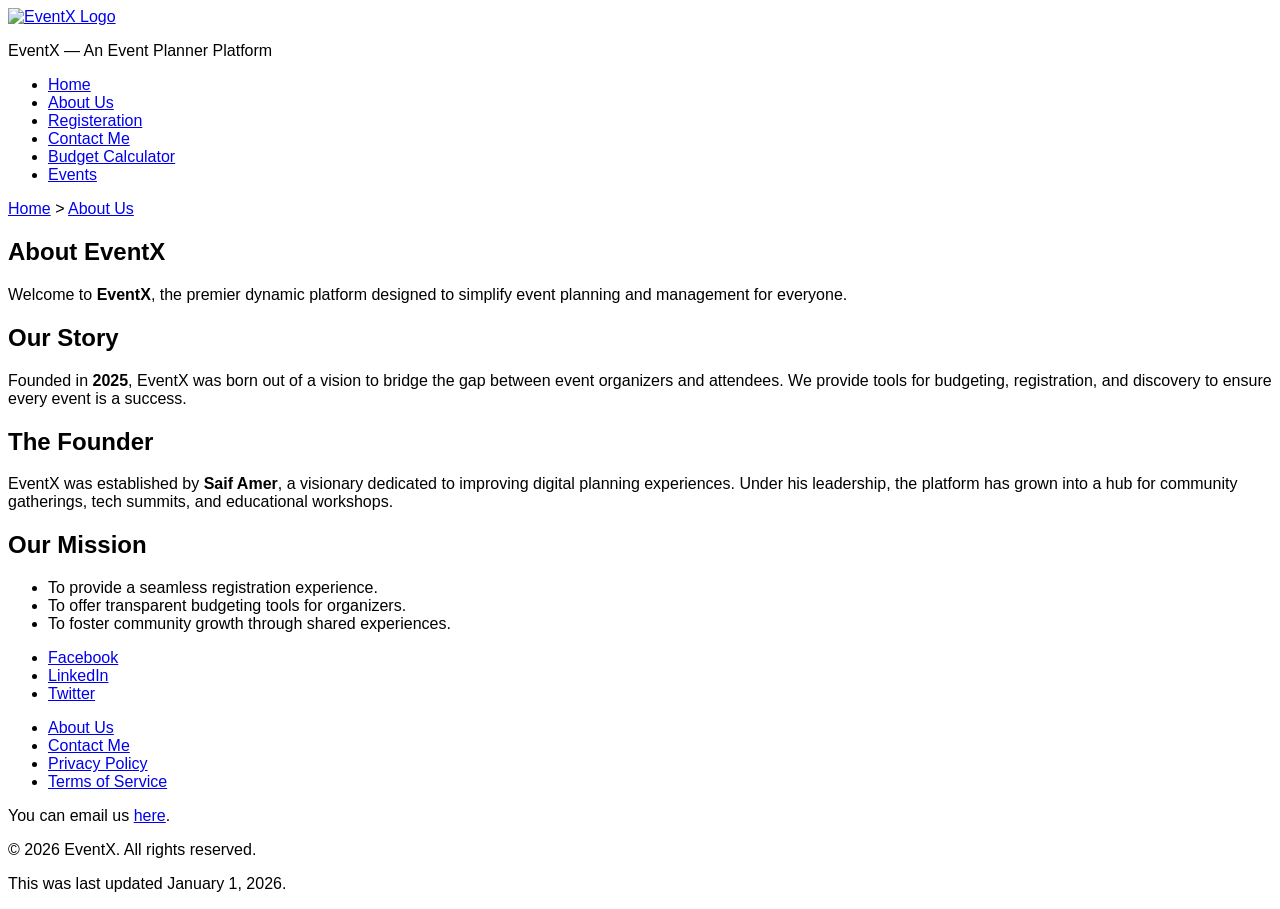
==== G11_CSE211_FinalProject/Part2_Website_Project/pages/about.html @ 2f941834 "Initial commit for about us" ====
<!DOCTYPE html>
<html lang="en">
<head>
    <meta charset="UTF-8">
    <meta name="viewport" content="width=device-width, initial-scale=1.0">
    <link rel="stylesheet" href="./css/general.css">
    <link rel="stylesheet" href="./css/about.css">
    <title>About Us - EventX</title>
</head>
<body style="font-family: Arial, Helvetica, sans-serif;">
    <header id="top-main">
        <a id="logo" href="../index.html"><img src="./images/logo.jpg" alt="EventX Logo" width="100" height="100"></a>
        <p id="top-text-header">EventX &mdash; An Event Planner Platform</p>

        <nav id="main-navigation" aria-label="Main Navigation">
            <ul>
                <li><a href="../index.html">Home</a></li>
                <li><a href="./about.html" id="selected">About Us</a></li>
                <li><a href="./registration.html">Registeration</a></li>
                <li><a href="./contact.html">Contact Me</a></li>
                <li><a href="./calculator.html">Budget Calculator</a></li>
                <li><a href="./events.html">Events</a></li>
            </ul>
        </nav>
        <nav aria-label="breadcrumb" class="breadcrumb">
                <a href="../index.html">Home</a> &gt; <a href="#">About Us</a>
    </nav>
    </header>
    
    <main>
        
        <section id="about-intro">
            <h1>About EventX</h1>
            <p>Welcome to <strong>EventX</strong>, the premier dynamic platform designed to simplify event planning and management for everyone.</p>
        </section>

        <section id="our-story">
            <h2>Our Story</h2>
            <p>Founded in <strong>2025</strong>, EventX was born out of a vision to bridge the gap between event organizers and attendees. We provide tools for budgeting, registration, and discovery to ensure every event is a success.</p>
        </section>

        <section id="founder">
            <h2>The Founder</h2>
            <p>EventX was established by <strong>Saif Amer</strong>, a visionary dedicated to improving digital planning experiences. Under his leadership, the platform has grown into a hub for community gatherings, tech summits, and educational workshops.</p>
        </section>

        <section id="mission">
            <h2>Our Mission</h2>
            <ul>
                <li>To provide a seamless registration experience.</li>
                <li>To offer transparent budgeting tools for organizers.</li>
                <li>To foster community growth through shared experiences.</li>
            </ul>
        </section>
    </main>

    <footer id="footer-section">
        <div class="footer-class">
            <div id="footer-links">
                <ul>
                    <li hidden>Social Links</li>

                    <li><a href="#" target="_blank" rel="noopener">Facebook</a></li>
                    <li><a href="#" target="_blank" rel="noopener">LinkedIn</a></li>
                    <li><a href="#" target="_blank" rel="noopener">Twitter</a></li>
                </ul>
                <ul>
                    <li><a href="#">About Us</a></li>
                    <li><a href="./contact.html">Contact Me</a></li>
                    <li><a href="#">Privacy Policy</a></li>
                    <li><a href="#">Terms of Service</a></li>
                </ul>
            </div>
            <div>
                <p>You can email us <a href="mailto:sherif6931@github.com">here</a>.</p>
            </div>
            <div>
                <p>&copy; 2026 EventX. All rights reserved.</p>
                <p>This was last updated <time datetime="2026-1-04">January 1, 2026</time>.</p>
            </div>
        </div>
    </footer>
</body>
</html>
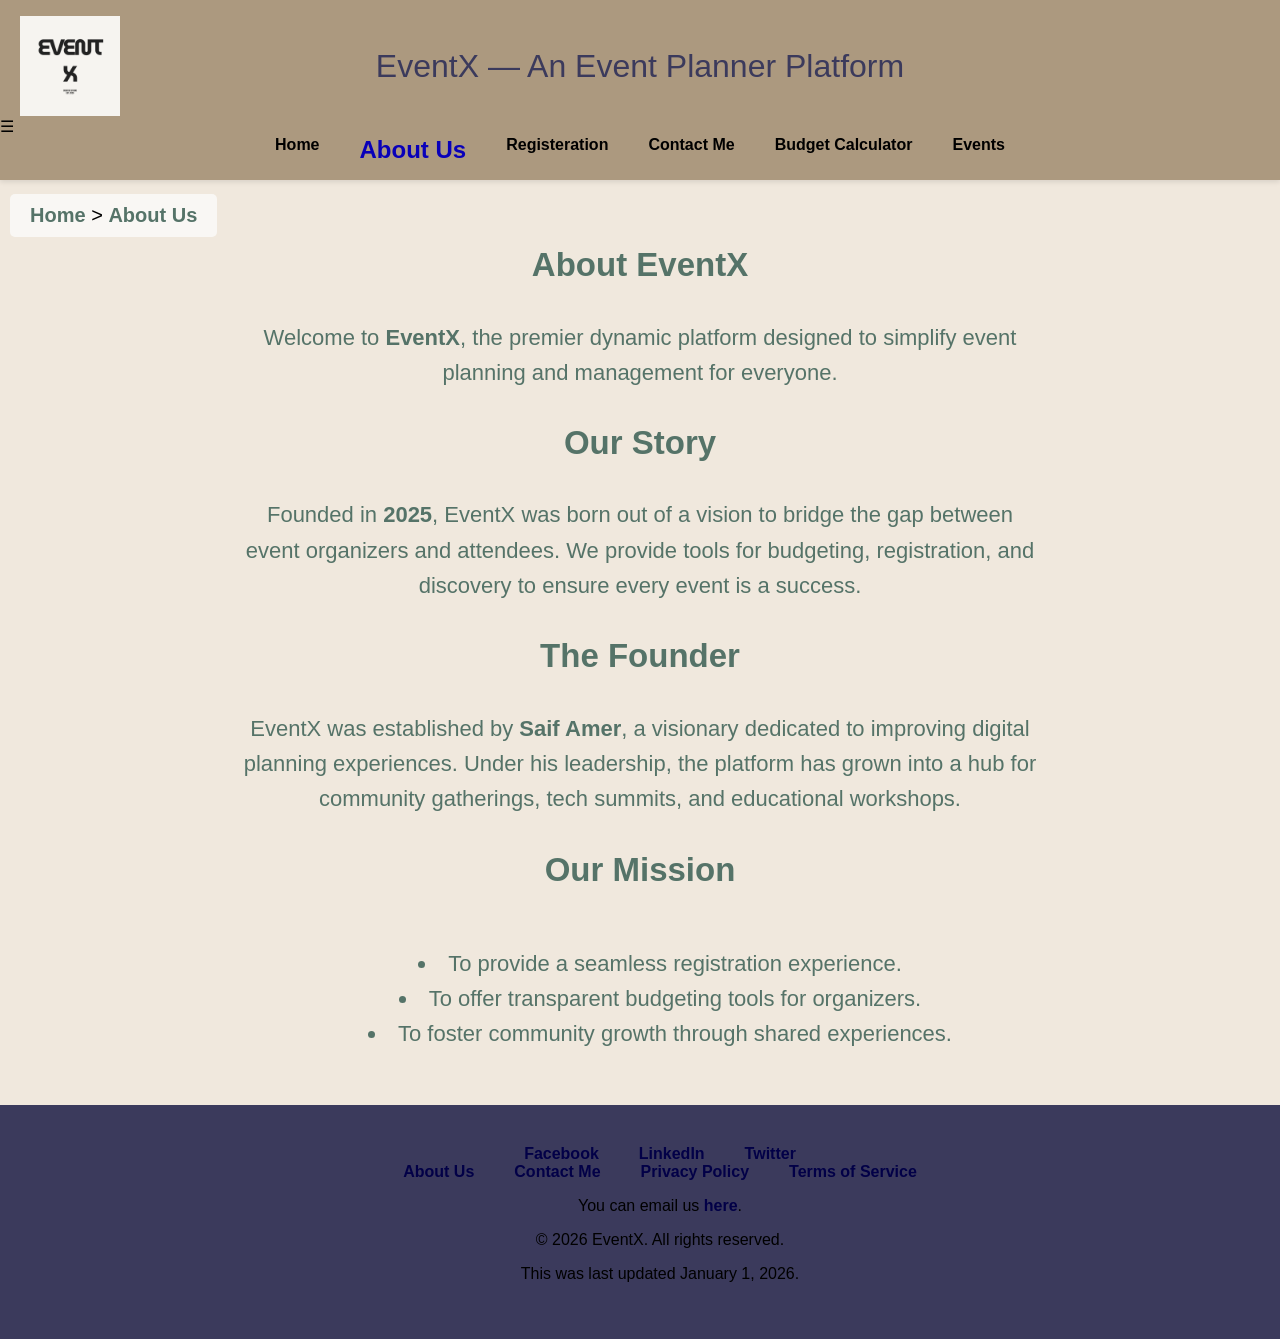
==== commit 1e6b6ead: "Added button for nav" ====
--- a/G11_CSE211_FinalProject/Part2_Website_Project/pages/about.html
+++ b/G11_CSE211_FinalProject/Part2_Website_Project/pages/about.html
@@ -13,6 +13,8 @@
         <p id="top-text-header">EventX &mdash; An Event Planner Platform</p>
 
         <nav id="main-navigation" aria-label="Main Navigation">
+            <input type="checkbox" id="menu-toggle" style="display: none;">
+    <label for="menu-toggle" class="menu-icon">&#9776;</label>
             <ul>
                 <li><a href="../index.html">Home</a></li>
                 <li><a href="./about.html" id="selected">About Us</a></li>
--- a/G11_CSE211_FinalProject/Part2_Website_Project/pages/css/general.css
+++ b/G11_CSE211_FinalProject/Part2_Website_Project/pages/css/general.css
@@ -0,0 +1,294 @@
+/*
+ID & Name: 223105417 & Saif Amer
+Course: CSE211 Web Programming
+Assignment: Course Project
+Date: 5 January 2026
+Description: This CSS file handles the styling for the sticky header and main navigation and footer, and all base colors.
+*/
+
+
+/*THIS IS FOR MOBILE FIX*/
+
+@media (max-width: 768px) {
+    /* 1. Hide the Logo */
+    #logo {
+        display: none !important;
+    }
+
+    /* 2. Fix the Header & Background */
+    #top-main {
+        width: 100% !important;
+        position: relative; /* Change from sticky/absolute to relative for better flow */
+        display: flex;
+        flex-direction: column;
+        align-items: center;
+        padding: 20px 0;
+    }
+
+    #top-text-header {
+        width: 100%;
+        font-size: 20px;
+        text-align: center;
+        margin-bottom: 15px;
+    }
+
+    /* 3. Force Navigation to stack and center */
+    #main-navigation ul {
+        display: flex;
+        flex-direction: column;
+        align-items: center;
+        width: 100%;
+        padding: 0;
+    }
+
+    #main-navigation li {
+        margin: 8px 0;
+    }
+
+    /* 4. Fix the Footer (The blue box) */
+    footer {
+        width: 100% !important;
+        position: relative;
+        left: 0 !important;
+        display: flex;
+        flex-direction: column;
+        align-items: center;
+        padding: 40px 0;
+    }
+
+    #footer-section ul {
+        flex-direction: column;
+        align-items: center;
+        gap: 10px;
+        padding: 0;
+    }
+
+    /* 5. Fix those Ticket/Event Cards and Forms */
+    .event-card, 
+    div[style*="border"], 
+    section {
+        width: 95% !important; /* Forces them to stay inside the phone screen */
+        max-width: none !important;
+        margin-left: auto !important;
+        margin-right: auto !important;
+        box-sizing: border-box;
+    }
+}
+
+@media (max-width: 768px) {
+    /* 1. Reset Body to allow full width */
+    body {
+        margin: 0;
+        padding: 0;
+        width: 100%;
+        overflow-x: hidden; /* Prevents side-scrolling */
+    }
+
+    /* 2. Force Header to span 100% of the viewport */
+    #top-main {
+        width: 100vw !important; /* vw = viewport width (100% of screen) */
+        left: 0;
+        margin: 0;
+        box-sizing: border-box;
+        display: flex;
+        flex-direction: column;
+        align-items: center;
+    }
+
+    /* 3. Force Footer to span 100% of the viewport */
+    footer {
+        width: 100vw !important;
+        position: relative;
+        left: 0;
+        margin: 0;
+        padding: 40px 0;
+        display: flex;
+        flex-direction: column;
+        align-items: center;
+    }
+
+    /* 4. Fix content containers that are pushing the page wide */
+    .event-card, 
+    #footer-section,
+    section {
+        width: 90% !important; /* Keep content slightly smaller than screen */
+        max-width: 100%;
+        margin-left: auto;
+        margin-right: auto;
+    }
+}
+
+/*THIS IS MOBILE BREADCRUMBS*/
+
+@media (max-width: 768px) {
+    .breadcrumb {
+        /* 1. Reset positioning so it stays in the flow */
+        position: relative !important; 
+        
+        /* 2. Clear out the desktop absolute coordinates */
+        left: 0 !important;
+        top: 0 !important;
+        
+        /* 3. Center it and give it some breathing room */
+        display: block;
+        width: fit-content;
+        margin: 20px auto !important; 
+        text-align: center;
+        
+        /* 4. Adjust size for mobile screens */
+        font-size: 16px;
+        padding: 8px 15px;
+    }
+
+    /* Ensure the header isn't hiding the breadcrumb */
+    #top-main {
+        position: relative;
+        display: flex;
+        flex-direction: column;
+    }
+}
+
+body {
+    min-height: 100vh;
+    background-color: #f0e8dd;
+    display: flex;
+    flex-direction: column;
+    margin: 0; /* Ensures the sticky header touches the very top */
+}
+
+#top-main {
+    position: -webkit-sticky;   
+    position: sticky;
+    top: 0;
+    z-index: 1000; 
+    background-color: #AC997F; 
+    padding: 1rem 0;
+    box-shadow: 0 2px 5px rgba(0,0,0,0.1); /* Adds depth when scrolling */
+}
+
+/* Changed from grid to flex to meet project requirements */
+#main-navigation ul {
+    display: flex; 
+    justify-content: center; /* Properly centers the links */
+    list-style: none;
+    margin: 0;
+    padding: 0;
+}
+
+#main-navigation li {
+    margin: 0 20px;
+}
+
+#main-navigation a {
+    color: rgb(0, 0, 0);
+    text-decoration: none;
+    font-weight: bold;
+    transition: transform 0.3s ease, color 0.3s ease; 
+    display: inline-block;
+}
+
+#main-navigation a:hover {
+    color: #7C7B8E;
+    transform: translateY(-3px); 
+}
+
+#top-text-header {
+    text-align: center;
+    font-size: 32px;
+    color: #3b3a5c;
+    font-family:Verdana, Geneva, Tahoma, sans-serif
+}
+
+#logo {
+    position: absolute;
+    bottom: auto;
+    margin-left: 20px;
+
+}
+
+
+footer{
+
+    background-color: #3b3a5c;
+    width: 100%;
+    text-align: center;
+    padding: 40px 20px;
+    width: 100%;
+    left: 0%;
+    bottom: 0%;
+    margin-top: auto;
+
+}
+
+footer {
+    width: 100vw !important; /* Forces it to be exactly 100% of the viewport width */
+    margin-left: 0 !important;
+    margin-right: 0 !important;
+    left: 0 !important;
+}       
+
+
+
+#footer-section ul {
+    display: flex; 
+    justify-content: center; /* Properly centers the links */
+    list-style: none;
+    margin: 0;
+    padding: 0;
+}
+
+#footer-section li {
+    margin: 0 20px;
+}
+
+#footer-section a:hover {
+    color: #5E5D78;
+    transform: translateY(-3px); 
+}
+#footer-section a {
+    color: #020047;
+    text-decoration: none;
+    font-weight: bold;
+    transition: transform 0.3s ease, color 0.3s ease; 
+    display: inline-block;
+}
+
+
+
+
+.event-card {
+    display: flex;
+    background: #CCBFAC;
+    margin-bottom: 20px;
+    border-radius: 10px;
+    overflow: hidden;
+    transition: transform 0.3s ease; 
+    border: 1px solid #CCBFAC;
+}
+
+.event-card:hover {
+    transform: scale(1.02); 
+}
+
+.breadcrumb {
+    position: absolute;
+    left: auto;
+    padding: 10px 20px;
+    margin: 30px 10px;
+    font-family: Arial, sans-serif;
+    font-size: 20px;
+    background-color: #f9f7f4; 
+    border-radius: 5px;
+}
+
+.breadcrumb a {
+    color: #557368; 
+    text-decoration: none;
+    font-weight: bold;
+    transition: color 0.3s ease;
+}
+
+.breadcrumb a:hover {
+    color: #1a2a6c; 
+    text-decoration: underline;
+}
--- a/G11_CSE211_FinalProject/Part2_Website_Project/pages/css/about.css
+++ b/G11_CSE211_FinalProject/Part2_Website_Project/pages/css/about.css
@@ -0,0 +1,30 @@
+/* ID & Name: 223105417 & Saif Amer
+Course: CSE211 Web Programming
+Assignment: Course Project
+Date: 5th January 2026
+Description: This CSS file handles the styling for the about page.
+*/
+
+
+main {
+    font-size: 22px;
+    text-align: center;
+    max-width: 800px;
+    margin: 2rem auto;
+    font-family: Arial, Helvetica, sans-serif;
+    line-height: 1.6;
+    color: #557368;
+}
+
+main ul {
+    text-align: center;
+    display: inline-block;
+    list-style-position: inside;
+}
+
+
+#main-navigation a#selected {
+    color: #0900b9;
+        font-size: 24px;
+
+}
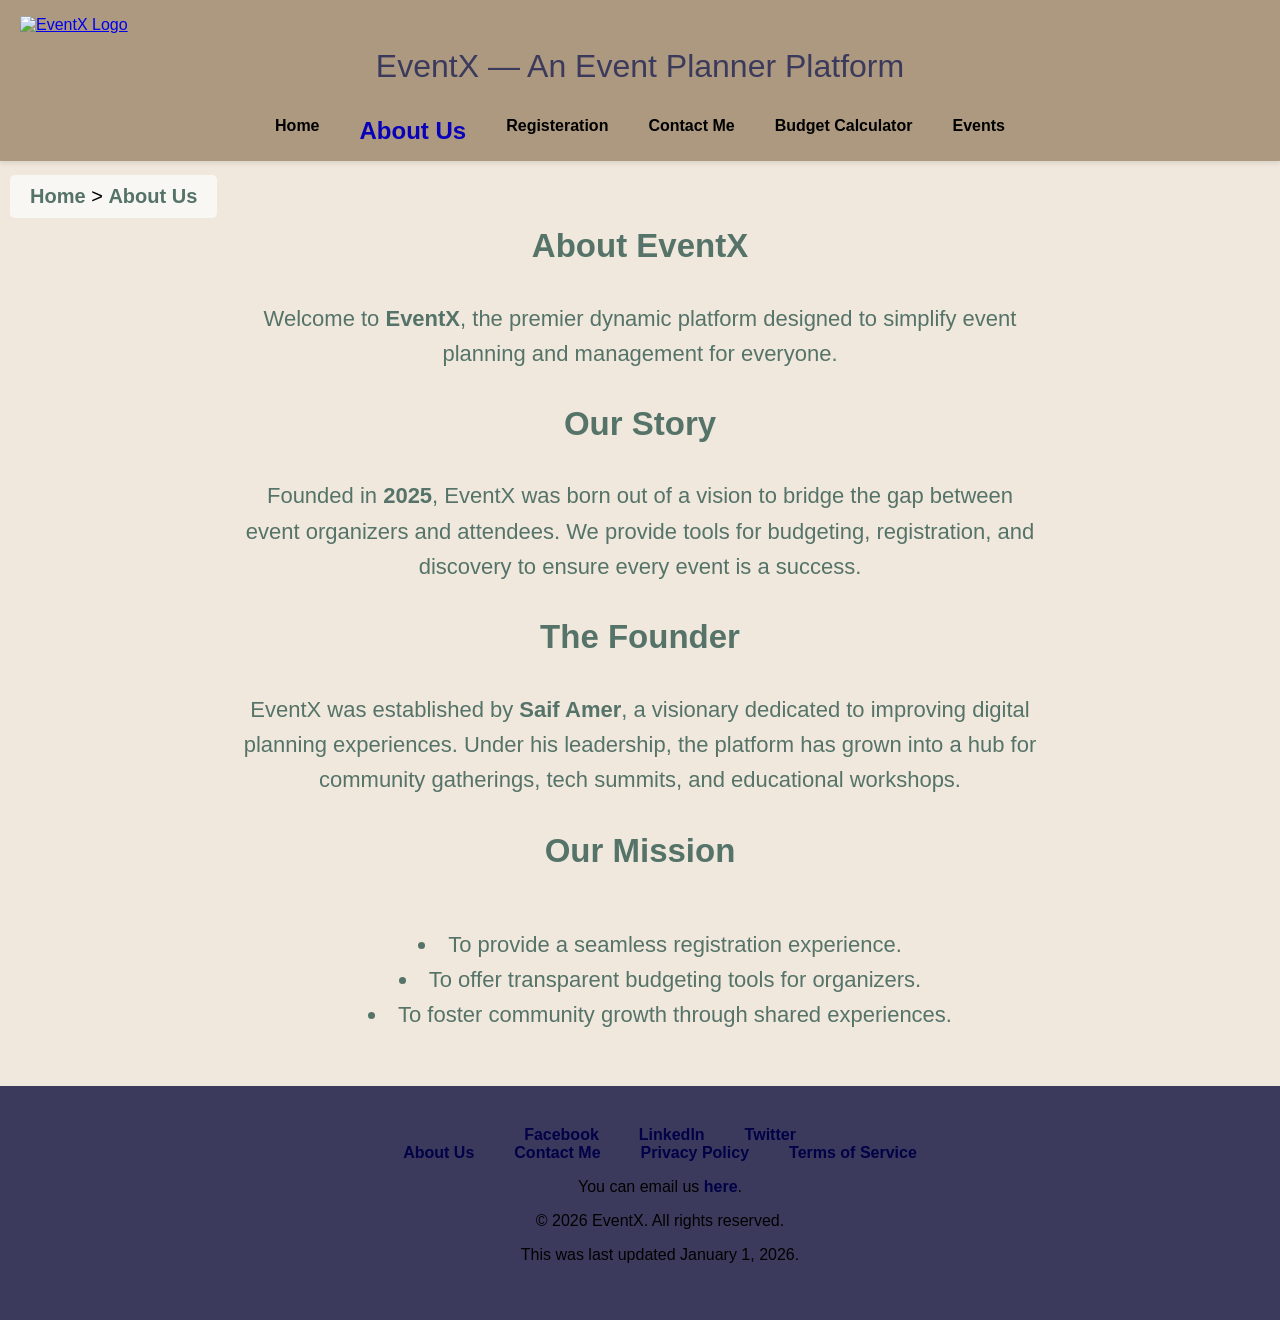
==== commit bab6afa1: "added <base> to fix root issue" ====
--- a/G11_CSE211_FinalProject/Part2_Website_Project/pages/about.html
+++ b/G11_CSE211_FinalProject/Part2_Website_Project/pages/about.html
@@ -5,6 +5,8 @@
     <meta name="viewport" content="width=device-width, initial-scale=1.0">
     <link rel="stylesheet" href="./css/general.css">
     <link rel="stylesheet" href="./css/about.css">
+
+    <base href="/G11_CSE211_FinalProject/">
     <title>About Us - EventX</title>
 </head>
 <body style="font-family: Arial, Helvetica, sans-serif;">
--- a/G11_CSE211_FinalProject/Part2_Website_Project/pages/css/general.css
+++ b/G11_CSE211_FinalProject/Part2_Website_Project/pages/css/general.css
@@ -10,9 +10,72 @@
 /*THIS IS FOR MOBILE FIX*/
 
 @media (max-width: 768px) {
+    /* 1. Header Container setup */
+    #main-navigation {
+        display: flex;
+        flex-direction: column;
+        align-items: flex-start; /* Keeps icons/text on the left */
+        width: 100%;
+        position: relative; /* Anchor point for the absolute menu */
+        padding: 10px 20px;
+        box-sizing: border-box;
+    }
+
+    /* 2. The Menu (The 'Drop Down' Overlay) */
+    #main-navigation ul {
+        display: flex;
+        flex-direction: column;
+        position: absolute; /* Floating on top of content */
+        top: 100%; /* Starts exactly at the bottom of the header */
+        left: 0;
+        width: 100%;
+        z-index: 9999; /* Ensures it stays on top of tickets/forms */
+        
+        /* Retracted state */
+        max-height: 0;
+        overflow: hidden;
+        transition: max-height 0.4s ease-in-out;
+        
+        background-color: #AC997F; /* Matches header to look seamless */
+        padding: 0;
+        margin: 0;
+        list-style: none;
+        box-shadow: 0 4px 10px rgba(0,0,0,0.2);
+    }
+
+    /* 3. Expanded State */
+    #menu-toggle:checked ~ ul {
+        max-height: 600px; /* Adjust based on number of links */
+    }
+
+    /* 4. Left-Aligned Links */
+    #main-navigation li {
+        width: 100%;
+        border-top: 1px solid rgba(0,0,0,0.1);
+    }
+
+    #main-navigation a {
+        display: block;
+        padding: 15px 20px; /* Padding for the left-aligned look */
+        text-align: left;
+        width: 100%;
+        color: #000;
+        text-decoration: none;
+    }
+
+    /* 5. Icon Alignment */
+    .menu-icon {
+        display: block;
+        font-size: 32px;
+        cursor: pointer;
+        margin-left: 0;
+    }
+}   
+
+@media (max-width: 768px) {
     /* 1. Hide the Logo */
     #logo {
-        display: none !important;
+        display: none ;
     }
 
     /* 2. Fix the Header & Background */
@@ -26,10 +89,7 @@
     }
 
     #top-text-header {
-        width: 100%;
-        font-size: 20px;
-        text-align: center;
-        margin-bottom: 15px;
+       display: none;
     }
 
     /* 3. Force Navigation to stack and center */
@@ -75,6 +135,10 @@
     }
 }
 
+.menu-icon{
+    display:none;
+}
+
 @media (max-width: 768px) {
     /* 1. Reset Body to allow full width */
     body {
@@ -111,12 +175,17 @@
     .event-card, 
     #footer-section,
     section {
-        width: 90% !important; /* Keep content slightly smaller than screen */
+        width: 94% !important; /* Keep content slightly smaller than screen */
         max-width: 100%;
         margin-left: auto;
         margin-right: auto;
     }
-}
+    .menu-icon{
+        display: block;
+    }
+}
+
+
 
 /*THIS IS MOBILE BREADCRUMBS*/
 
@@ -147,7 +216,6 @@
         flex-direction: column;
     }
 }
-
 body {
     min-height: 100vh;
     background-color: #f0e8dd;
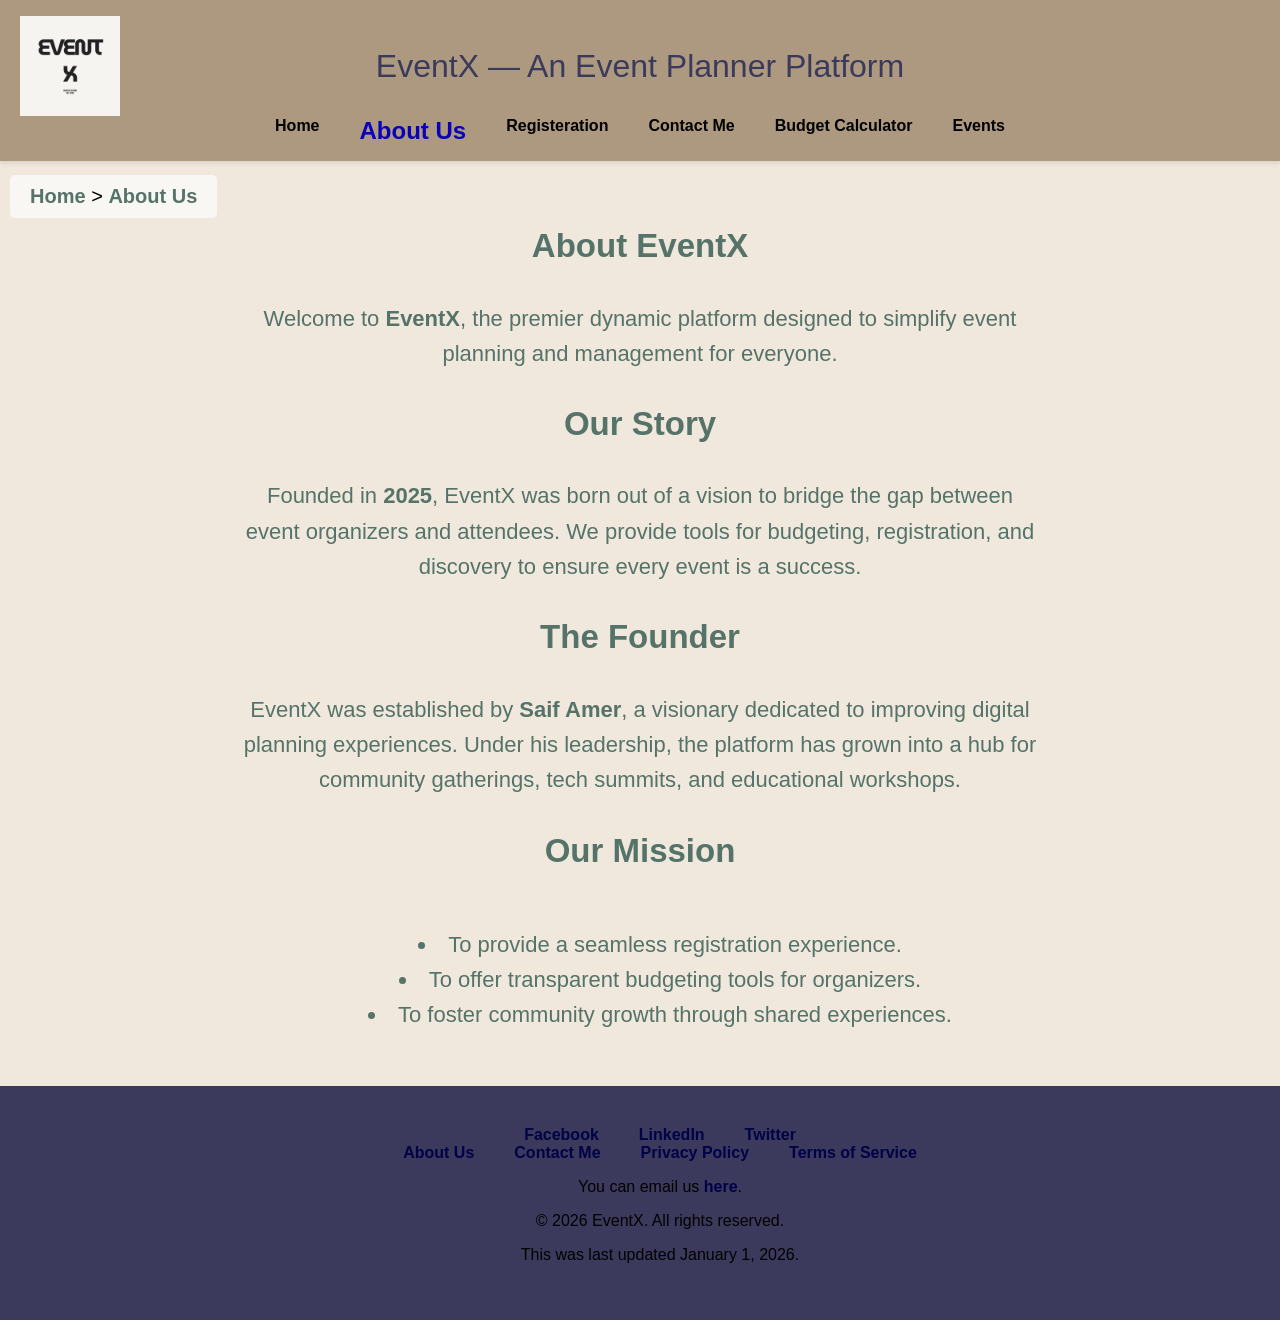
==== commit d3589b54: "removed <base>" ====
--- a/G11_CSE211_FinalProject/Part2_Website_Project/pages/about.html
+++ b/G11_CSE211_FinalProject/Part2_Website_Project/pages/about.html
@@ -5,8 +5,6 @@
     <meta name="viewport" content="width=device-width, initial-scale=1.0">
     <link rel="stylesheet" href="./css/general.css">
     <link rel="stylesheet" href="./css/about.css">
-
-    <base href="/G11_CSE211_FinalProject/">
     <title>About Us - EventX</title>
 </head>
 <body style="font-family: Arial, Helvetica, sans-serif;">
